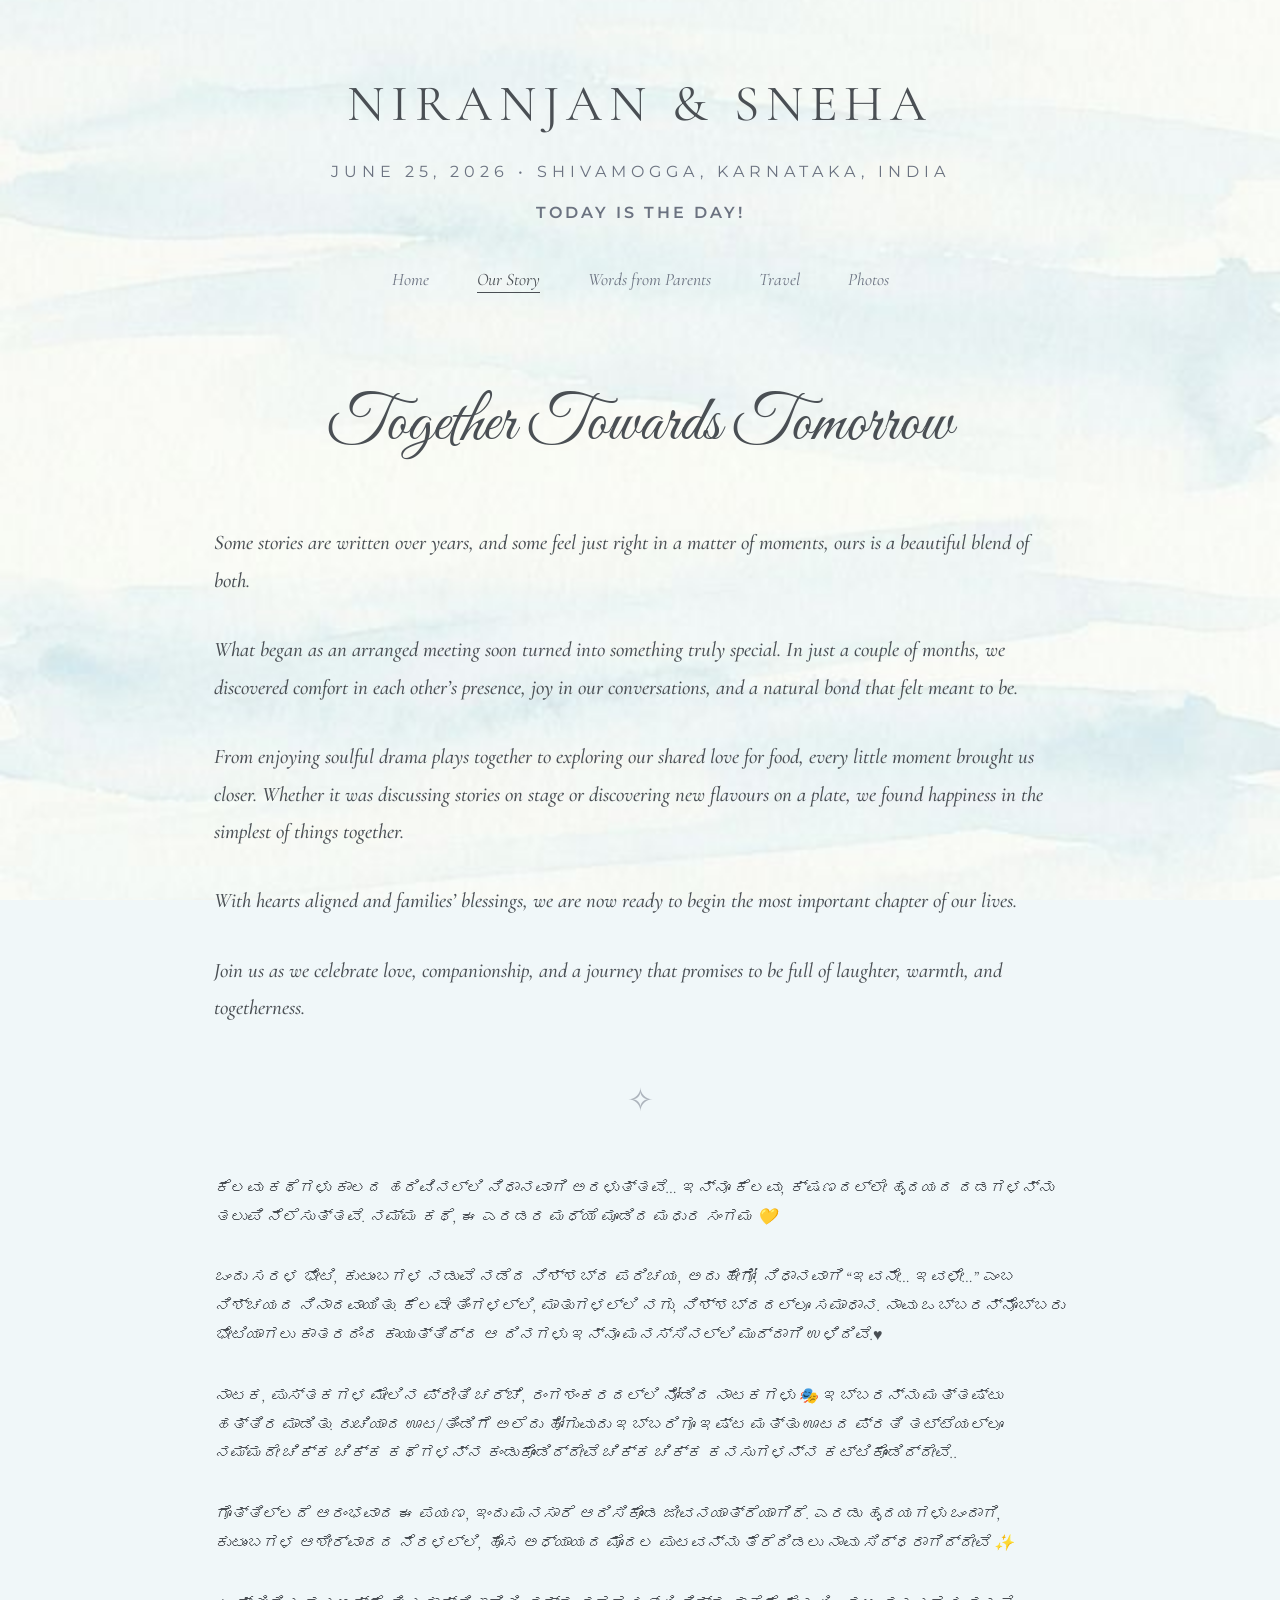
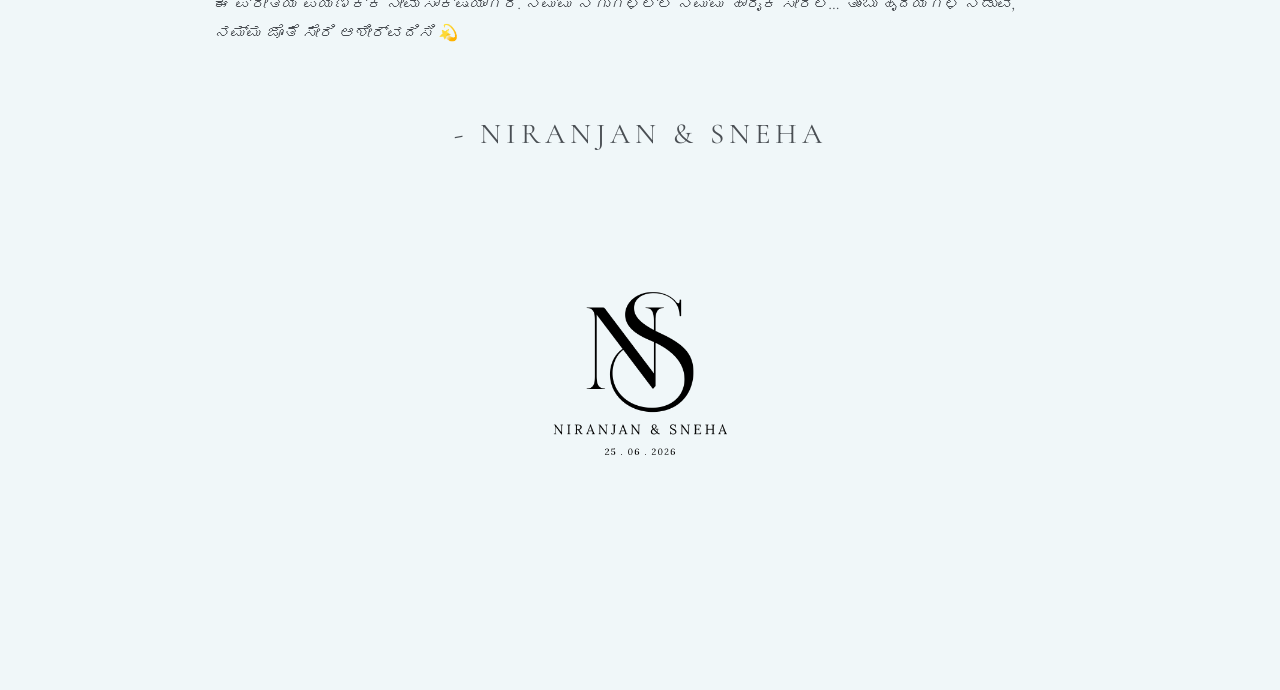
==== our-story.html @ 915a5b7e "Add files via upload" ====
<!DOCTYPE html>
<html lang="en">

<head>
    <meta charset="UTF-8">
    <meta name="viewport" content="width=device-width, initial-scale=1.0">
    <title>Our Story | Niranjan & Sneha</title>
    <meta name="description" content="Our Story - Niranjan & Sneha Wedding">
    <link rel="preconnect" href="https://fonts.googleapis.com">
    <link rel="preconnect" href="https://fonts.gstatic.com" crossorigin>
    <link
        href="https://fonts.googleapis.com/css2?family=Nanum+Myeongjo:wght@400;700;800&family=Cormorant+Garamond:ital,wght@0,400;0,500;0,600;1,400;1,500&family=Montserrat:wght@300;400;500&family=Great+Vibes&display=swap"
        rel="stylesheet">
    <link rel="stylesheet" href="styles.css">
</head>

<body>
    <div class="mobile-header">
        <button class="hamburger" id="hamburger-btn" aria-label="Toggle Navigation">
            <span class="bar"></span>
            <span class="bar"></span>
            <span class="bar"></span>
        </button>
        <div class="monogram">N&S</div>
    </div>

    <nav class="mobile-nav" id="mobile-nav">
        <ul>
            <li><a href="index.html">Home</a></li>
            <li><a href="our-story.html">Our Story</a></li>
            <li><a href="words-from-parents.html">Words from Parents</a></li>
            <li><a href="travel.html">Travel</a></li>

            <li><a href="photos.html">Photos</a></li>


        </ul>
    </nav>

    <div class="desktop-header">
        <h1 class="desktop-title">NIRANJAN & SNEHA</h1>
        <p class="desktop-subtitle">JUNE 25, 2026 &bull; SHIVAMOGGA, KARNATAKA, INDIA</p>
        <p class="countdown desktop-countdown">CALCULATING DAYS...</p>
        <nav class="desktop-nav">
            <ul>
                <li><a href="index.html">Home</a></li>
                <li><a href="our-story.html" class="active">Our Story</a></li>
                <li><a href="words-from-parents.html">Words from Parents</a></li>
                <li><a href="travel.html">Travel</a></li>

                <li><a href="photos.html">Photos</a></li>


            </ul>
        </nav>
    </div>

    <main>
        <div class="mobile-only fade-in" style="text-align: center; margin-top: 2rem; padding: 0 1.5rem;">
            <h1 class="mobile-title">NIRANJAN & SNEHA</h1>
            <p class="mobile-subtitle">JUNE 25, 2026 &bull; SHIVAMOGGA, KARNATAKA, INDIA</p>
            <p class="countdown">CALCULATING DAYS...</p>
        </div>

        <div class="story-section fade-in">
            <h2 class="script-title"
                style="text-align: center; margin-bottom: 3rem; font-size: clamp(2.5rem, 8vw, 4rem);">Together Towards
                Tomorrow</h2>

            <p class="story-paragraph">Some stories are written over years, and some feel just right in a matter of
                moments, ours is a beautiful blend of both.</p>

            <p class="story-paragraph">What began as an arranged meeting soon turned into something truly special. In
                just a couple of months, we discovered comfort in each other’s presence, joy in our conversations, and a
                natural bond that felt meant to be.</p>

            <p class="story-paragraph">From enjoying soulful drama plays together to exploring our shared love for food,
                every little moment brought us closer. Whether it was discussing stories on stage or discovering new
                flavours on a plate, we found happiness in the simplest of things together.</p>

            <p class="story-paragraph">With hearts aligned and families’ blessings, we are now ready to begin the most
                important chapter of our lives.</p>

            <p class="story-paragraph">Join us as we celebrate love, companionship, and a journey that promises to be
                full of laughter, warmth, and togetherness.</p>

            <div style="text-align: center; margin: 3rem 0;">
                <span style="font-size: 2rem; color: var(--text-muted); opacity: 0.5;">✧</span>
            </div>

            <p class="story-paragraph" style="font-size: 16px;">ಕೆಲವು ಕಥೆಗಳು ಕಾಲದ ಹರಿವಿನಲ್ಲಿ ನಿಧಾನವಾಗಿ ಅರಳುತ್ತವೆ… ಇನ್ನೂ
                ಕೆಲವು, ಕ್ಷಣದಲ್ಲೇ ಹೃದಯದ ದಡಗಳನ್ನು ತಲುಪಿ ನೆಲೆಸುತ್ತವೆ. ನಮ್ಮ ಕಥೆ, ಈ ಎರಡರ ಮಧ್ಯೆ ಮೂಡಿದ ಮಧುರ ಸಂಗಮ 💛</p>

            <p class="story-paragraph" style="font-size: 16px;">ಒಂದು ಸರಳ ಭೇಟಿ, ಕುಟುಂಬಗಳ ನಡುವೆ ನಡೆದ ನಿಶ್ಶಬ್ದ ಪರಿಚಯ, ಅದು
                ಹೇಗೋ, ನಿಧಾನವಾಗಿ “ಇವನೇ… ಇವಳೇ…” ಎಂಬ ನಿಶ್ಚಯದ ನಿನಾದವಾಯಿತು. ಕೆಲವೇ ತಿಂಗಳಲ್ಲಿ, ಮಾತುಗಳಲ್ಲಿ ನಗು, ನಿಶ್ಶಬ್ದದಲ್ಲೂ
                ಸಮಾಧಾನ. ನಾವು ಒಬ್ಬರನ್ನೊಬ್ಬರು ಭೇಟಿಯಾಗಲು ಕಾತರದಿಂದ ಕಾಯುತ್ತಿದ್ದ ಆ ದಿನಗಳು ಇನ್ನೂ ಮನಸ್ಸಿನಲ್ಲಿ ಮುದ್ದಾಗಿ
                ಉಳಿದಿವೆ.♥️</p>

            <p class="story-paragraph" style="font-size: 16px;">ನಾಟಕ, ಪುಸ್ತಕಗಳ ಮೇಲಿನ ಪ್ರೀತಿ ಚರ್ಚೆ, ರಂಗಶಂಕರದಲ್ಲಿ ನೋಡಿದ
                ನಾಟಕಗಳು 🎭 ಇಬ್ಬರನ್ನು ಮತ್ತಷ್ಟು ಹತ್ತಿರ ಮಾಡಿತು. ರುಚಿಯಾದ ಊಟ/ತಿಂಡಿಗೆ ಅಲೆದು ಹೋಗುವುದು ಇಬ್ಬರಿಗೂ ಇಷ್ಟ ಮತ್ತು ಊಟದ
                ಪ್ರತಿ ತಟ್ಟೆಯಲ್ಲೂ ನಮ್ಮದೇ ಚಿಕ್ಕ ಚಿಕ್ಕ ಕಥೆಗಳನ್ನ ಕಂಡುಕೊಂಡಿದ್ದೇವೆ ಚಿಕ್ಕ ಚಿಕ್ಕ ಕನಸುಗಳನ್ನ ಕಟ್ಟಿಕೊಂಡಿದ್ದೇವೆ..
            </p>

            <p class="story-paragraph" style="font-size: 16px;">ಗೊತ್ತಿಲ್ಲದೆ ಆರಂಭವಾದ ಈ ಪಯಣ, ಇಂದು ಮನಸಾರೆ ಆರಿಸಿಕೊಂಡ
                ಜೀವನಯಾತ್ರೆಯಾಗಿದೆ. ಎರಡು ಹೃದಯಗಳು ಒಂದಾಗಿ, ಕುಟುಂಬಗಳ ಆಶೀರ್ವಾದದ ನೆರಳಲ್ಲಿ, ಹೊಸ ಅಧ್ಯಾಯದ ಮೊದಲ ಪುಟವನ್ನು ತೆರೆದಿಡಲು
                ನಾವು ಸಿದ್ಧರಾಗಿದ್ದೇವೆ ✨</p>

            <p class="story-paragraph" style="font-size: 16px;">ಈ ಪ್ರೀತಿಯ ಪಯಣಕ್ಕೆ ನೀವು ಸಾಕ್ಷಿಯಾಗಿರಿ. ನಮ್ಮ ನಗುಗಳಲ್ಲಿ
                ನಿಮ್ಮ ಹಾರೈಕೆ ಸೇರಲಿ… ತುಂಬು ಹೃದಯಗಳ ನಡುವೆ, ನಮ್ಮ ಜೊತೆ ಸೇರಿ ಆಶೀರ್ವದಿಸಿ 💫</p>

            <p class="story-signature fade-in"
                style="font-family: var(--font-serif); font-size: 1.8rem; letter-spacing: 5px; margin-top: 4rem; text-align: center; color: var(--text-color);">
                - NIRANJAN &amp; SNEHA</p>
        </div>

        <div class="footer-section fade-in" style="margin-top: 4rem; text-align: center; padding-bottom: 5rem;">
            <div>
                <img src="images/monogram.png" alt="N&amp;S Monogram"
                    style="max-width: 90%; max-height: 300px; width: auto; height: auto;">
            </div>
        </div>
    </main>

    <script src="script.js"></script>
</body>

</html>
---- styles.css ----
:root {
    --text-color: #4a4f54;
    --text-muted: #6b7280;
    --bg-color: #f0f7f9;
    --border-color: #d1d5db;
    --rsvp-bg: #5a5a5a;
    --rsvp-hover: #404040;
    --font-serif: 'Cormorant Garamond', serif;
    --font-sans: 'Montserrat', sans-serif;
    --font-script: 'Great Vibes', cursive;
    --font-monogram: 'Nanum Myeongjo', serif;
}

* {
    box-sizing: border-box;
    margin: 0;
    padding: 0;
}

body {
    font-family: var(--font-serif);
    color: var(--text-color);
    background-color: var(--bg-color);
    background-image: url('images/background.png');
    background-size: cover;
    background-position: center;
    background-attachment: fixed;
    line-height: 1.6;
    overflow-x: hidden;
}

/* Mobile Header (Hidden on Desktop) */
.mobile-header {
    display: none;
    align-items: center;
    justify-content: center;
    padding: 1.5rem 1rem;
    position: relative;
    background: transparent;
}

.hamburger {
    position: absolute;
    left: 1.5rem;
    background: rgba(255, 255, 255, 0.65);
    backdrop-filter: blur(5px);
    -webkit-backdrop-filter: blur(5px);
    border: none;
    border-radius: 50%;
    width: 48px;
    height: 48px;
    cursor: pointer;
    display: flex;
    flex-direction: column;
    align-items: center;
    justify-content: center;
    gap: 5px;
    box-shadow: 0 4px 15px rgba(0, 0, 0, 0.08);
    z-index: 100;
    animation: attentionPulse 1.2s ease-in-out 5;
}

.hamburger .bar {
    width: 25px;
    height: 2px;
    background-color: var(--text-color);
    transition: 0.3s;
}

.hamburger.open .bar:nth-child(1) {
    transform: translateY(8px) rotate(45deg);
}

.hamburger.open .bar:nth-child(2) {
    opacity: 0;
}

.hamburger.open .bar:nth-child(3) {
    transform: translateY(-8px) rotate(-45deg);
}

.monogram {
    font-family: var(--font-monogram);
    font-size: 2.2rem;
    font-style: normal;
    font-weight: 500;
    letter-spacing: 2px;
}

/* Mobile Nav Overlay */
.mobile-nav {
    position: fixed;
    top: 0;
    left: -100%;
    width: 80%;
    max-width: 300px;
    height: 100vh;
    background: rgba(255, 255, 255, 0.95);
    backdrop-filter: blur(10px);
    z-index: 99;
    transition: left 0.4s ease;
    padding-top: 6rem;
    box-shadow: 2px 0 10px rgba(0, 0, 0, 0.1);
}

.mobile-nav.open {
    left: 0;
}

.mobile-nav ul {
    list-style: none;
    padding: 0 2rem;
}

.mobile-nav ul li {
    margin-bottom: 2rem;
}

.mobile-nav ul li a {
    text-decoration: none;
    color: var(--text-color);
    font-family: var(--font-sans);
    font-size: 0.85rem;
    letter-spacing: 3px;
    text-transform: uppercase;
    transition: color 0.3s;
}

.mobile-nav ul li a:hover {
    color: #000;
}

/* Desktop Header */
.desktop-header {
    text-align: center;
    padding: 4rem 1rem 2rem;
}

.desktop-title {
    font-size: 3.2rem;
    font-weight: 400;
    letter-spacing: 7px;
    margin-bottom: 0.8rem;
    color: var(--text-color);
}

.desktop-subtitle {
    font-family: var(--font-sans);
    font-size: 1rem;
    letter-spacing: 5px;
    color: var(--text-muted);
    margin-bottom: 1rem;
}

.desktop-nav ul {
    list-style: none;
    display: flex;
    justify-content: center;
    flex-wrap: wrap;
    gap: 3rem;
}

.desktop-nav a {
    text-decoration: none;
    color: var(--text-muted);
    font-style: italic;
    font-size: 1.1rem;
    position: relative;
    padding-bottom: 3px;
    transition: color 0.3s;
}

.desktop-nav a:hover,
.desktop-nav a.active {
    color: var(--text-color);
}

.desktop-nav a.active::after {
    content: '';
    position: absolute;
    bottom: 0;
    left: 0;
    width: 100%;
    height: 1px;
    background-color: var(--text-color);
}

/* Main Content */
main {
    max-width: 1400px;
    margin: 0 auto;
    padding: 0 2rem 5rem;
}

.hero-section {
    width: 100%;
    overflow: hidden;
}

.hero-image {
    width: 100%;
    height: auto;
    object-fit: cover;
    box-shadow: 0 15px 40px rgba(0, 0, 0, 0.08);
}

.mobile-content {
    display: block;
    /* now visible on desktop */
    text-align: center;
    margin-top: 1.5rem;
}

.mobile-only {
    display: none;
    /* hide titles on desktop */
}

.mobile-title {
    font-size: 2.5rem;
    font-weight: 400;
    letter-spacing: 6px;
    margin-top: 1.5rem;
}

.mobile-subtitle {
    font-family: var(--font-sans);
    font-size: 0.95rem;
    letter-spacing: 4px;
    margin-top: 1rem;
    margin-bottom: 0.8rem;
    color: var(--text-muted);
}

.countdown {
    font-family: var(--font-sans);
    font-size: 1rem;
    font-weight: 600;
    letter-spacing: 3px;
    color: var(--text-muted);
    margin-bottom: 2.5rem;
}

.separator {
    border: none;
    border-top: 1px solid var(--text-color);
    width: 250px;
    margin: 1.5rem auto;
    opacity: 0.3;
}

.event-date,
.event-location {
    font-family: var(--font-sans);
    font-size: 1.1rem;
    letter-spacing: 5px;
    margin: 1rem 0;
    line-height: 2;
    color: var(--text-muted);
}

.btn-rsvp {
    display: inline-block;
    background-color: var(--rsvp-bg);
    color: #fff;
    text-decoration: none;
    font-family: var(--font-sans);
    font-size: 0.85rem;
    letter-spacing: 4px;
    padding: 1rem 3rem;
    margin: 3rem 0;
    transition: background-color 0.3s, transform 0.2s, box-shadow 0.3s;
    border-radius: 2px;
}

.btn-rsvp:hover {
    background-color: var(--rsvp-hover);
    transform: translateY(-2px);
    box-shadow: 0 10px 20px rgba(0, 0, 0, 0.1);
}

.event-details {
    margin-top: 2rem;
}

.script-title {
    font-family: var(--font-script);
    font-size: 3rem;
    font-weight: 400;
    margin-bottom: 1rem;
    color: var(--text-color);
}

.detail-date,
.detail-time {
    font-family: var(--font-sans);
    font-size: 0.9rem;
    letter-spacing: 4px;
    margin-bottom: 0.5rem;
    color: var(--text-color);
}

.split-details {
    display: flex;
    justify-content: center;
    align-items: center;
    gap: 3rem;
    margin: 4rem auto 5rem;
    font-family: var(--font-sans);
    font-size: 2.2rem;
    letter-spacing: 4px;
    line-height: 1.4;
    color: var(--text-color);
}

.split-left {
    text-align: right;
}

.split-right {
    text-align: left;
}

.split-divider {
    width: 1px;
    height: 130px;
    background-color: var(--text-color);
    opacity: 0.4;
}

.detail-venue {
    font-family: var(--font-serif);
    font-size: 1.2rem;
    font-style: italic;
    color: var(--text-color);
    line-height: 1.6;
    letter-spacing: 1px;
    margin-top: 0.5rem;
}

.nav-link {
    display: inline-flex;
    flex-direction: column;
    align-items: center;
    margin-top: 1.5rem;
    text-decoration: none;
}

.click-text {
    font-family: var(--font-sans);
    font-size: 0.75rem;
    letter-spacing: 2px;
    color: var(--text-muted);
    margin-top: 0.3rem;
    text-transform: uppercase;
    transition: color 0.3s;
}

.nav-link:hover .click-text {
    color: var(--text-color);
}

.nav-icon {
    width: 1.8rem;
    height: 1.8rem;
    color: var(--text-muted);
    transition: transform 0.3s, color 0.3s;
}

.nav-link:hover .nav-icon {
    transform: translateY(-3px);
    color: var(--text-color);
}

/* Media Queries for Mobile/Tablet */
@media screen and (max-width: 900px) {
    .desktop-header {
        display: none;
    }

    .mobile-header {
        display: flex;
    }

    main {
        padding: 0;
    }

    .hero-image {
        border-radius: 0;
        box-shadow: none;
        max-height: auto;
    }

    .mobile-content {
        display: block;
        padding: 0 1.5rem;
    }

    .mobile-only {
        display: block;
    }

    .split-details {
        font-size: 1.8rem;
        gap: 1.5rem;
        margin: 3rem auto;
    }

    .split-divider {
        height: 100px;
    }
}


.story-section {
    max-width: 900px;
    margin: 3rem auto;
    padding: 0 1.5rem;
}

.story-paragraph {
    font-family: var(--font-serif);
    font-size: 1.3rem;
    font-style: italic;
    line-height: 1.8;
    color: var(--text-color);
    margin-bottom: 2rem;
    font-weight: 500;
}

/* Animations */
.fade-in {
    opacity: 0;
    transform: translateY(20px);
    transition: opacity 0.8s ease-out, transform 0.8s ease-out;
}

.fade-in.visible {
    opacity: 1;
    transform: translateY(0);
}

@keyframes attentionPulse {
    0% {
        transform: scale(1);
    }

    50% {
        transform: scale(1.15);
    }

    100% {
        transform: scale(1);
    }
}
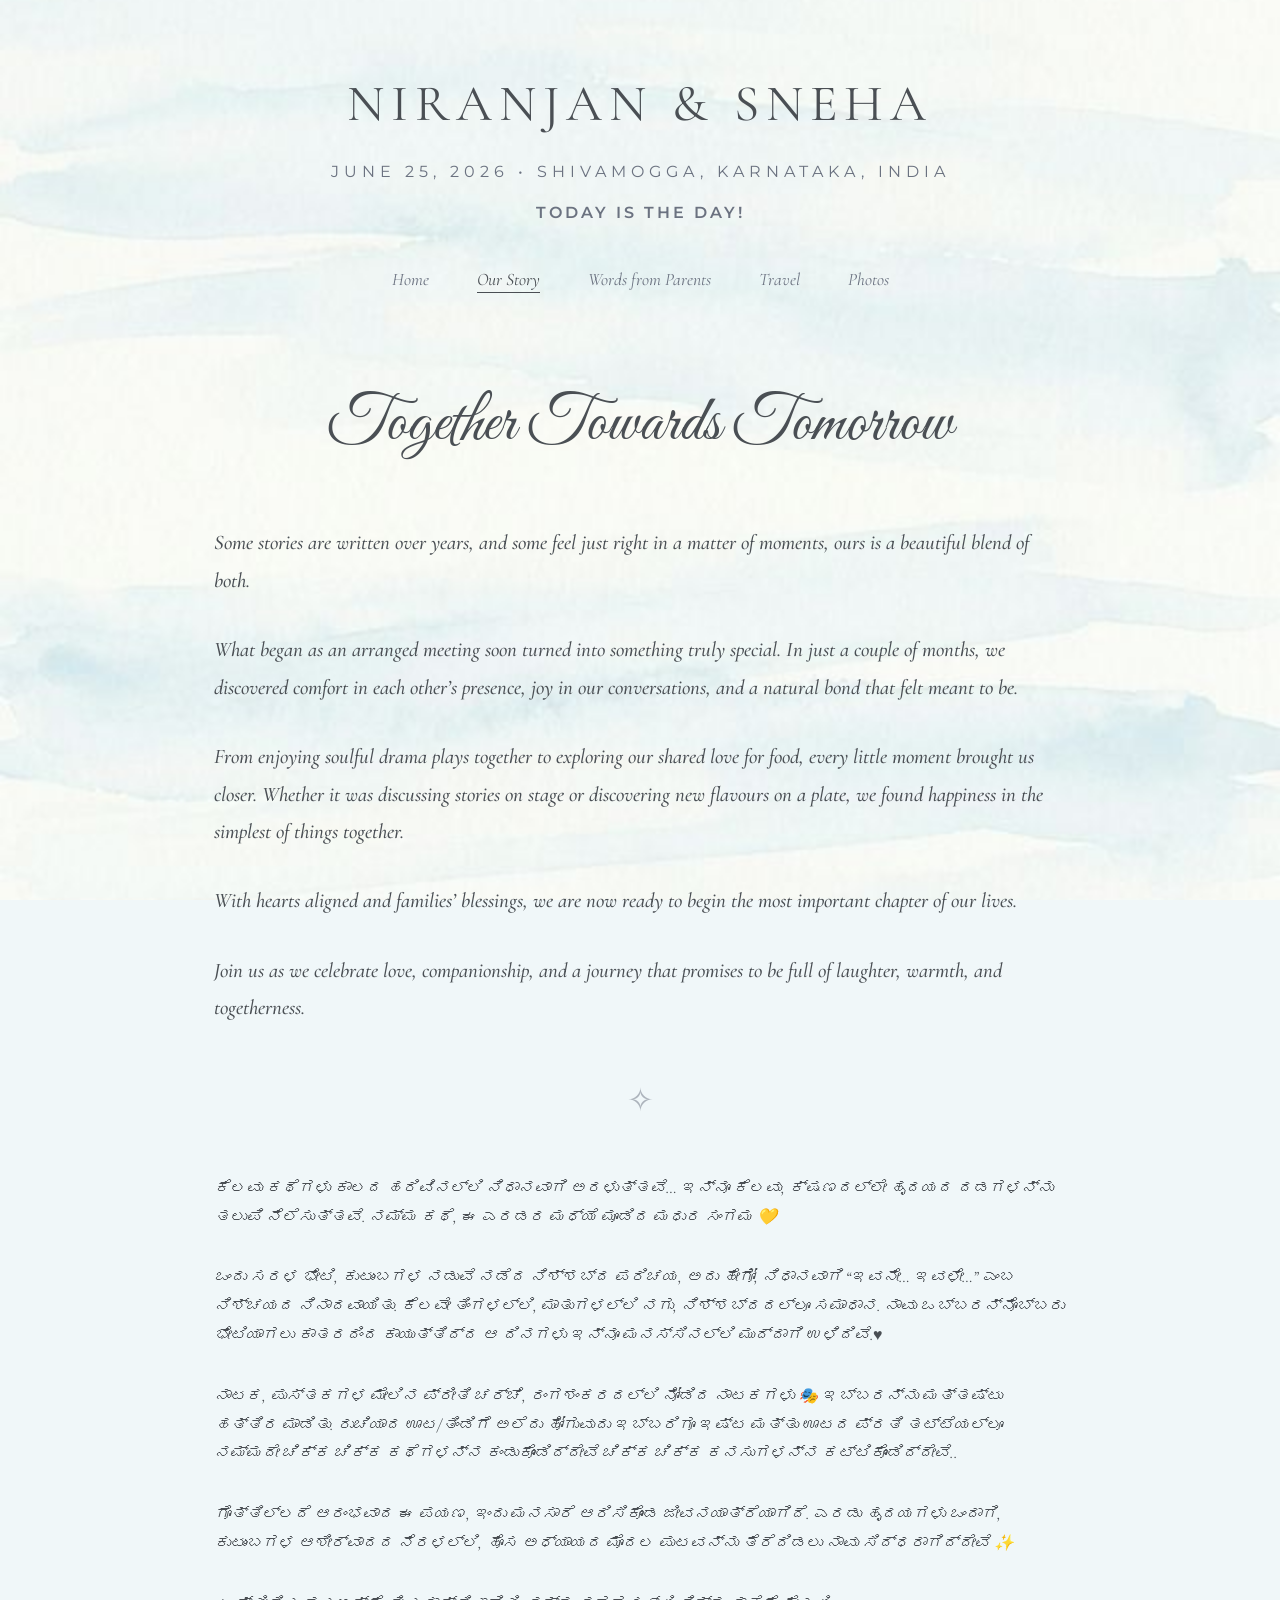
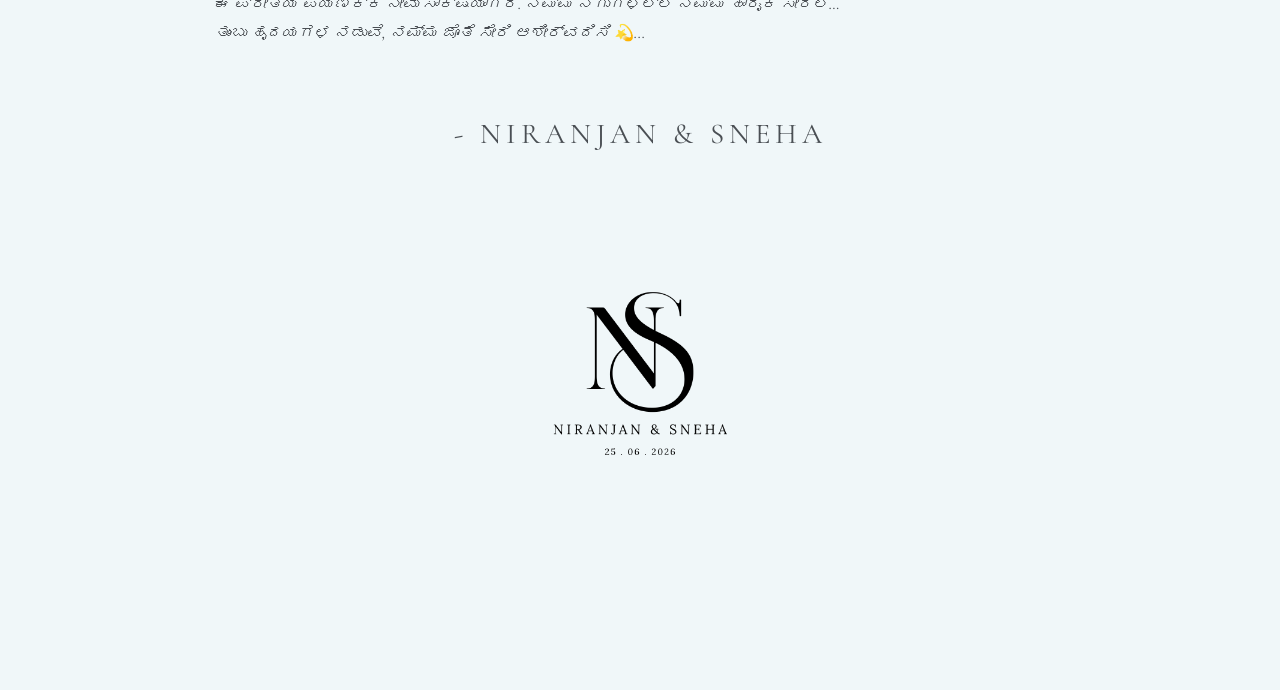
==== commit c288d88a: "Updated our story page" ====
--- a/our-story.html
+++ b/our-story.html
@@ -106,7 +106,8 @@
                 ನಾವು ಸಿದ್ಧರಾಗಿದ್ದೇವೆ ✨</p>
 
             <p class="story-paragraph" style="font-size: 16px;">ಈ ಪ್ರೀತಿಯ ಪಯಣಕ್ಕೆ ನೀವು ಸಾಕ್ಷಿಯಾಗಿರಿ. ನಮ್ಮ ನಗುಗಳಲ್ಲಿ
-                ನಿಮ್ಮ ಹಾರೈಕೆ ಸೇರಲಿ… ತುಂಬು ಹೃದಯಗಳ ನಡುವೆ, ನಮ್ಮ ಜೊತೆ ಸೇರಿ ಆಶೀರ್ವದಿಸಿ 💫</p>
+                ನಿಮ್ಮ ಹಾರೈಕೆ ಸೇರಲಿ… <br>
+                ತುಂಬು ಹೃದಯಗಳ ನಡುವೆ, ನಮ್ಮ ಜೊತೆ ಸೇರಿ ಆಶೀರ್ವದಿಸಿ 💫...</p>
 
             <p class="story-signature fade-in"
                 style="font-family: var(--font-serif); font-size: 1.8rem; letter-spacing: 5px; margin-top: 4rem; text-align: center; color: var(--text-color);">
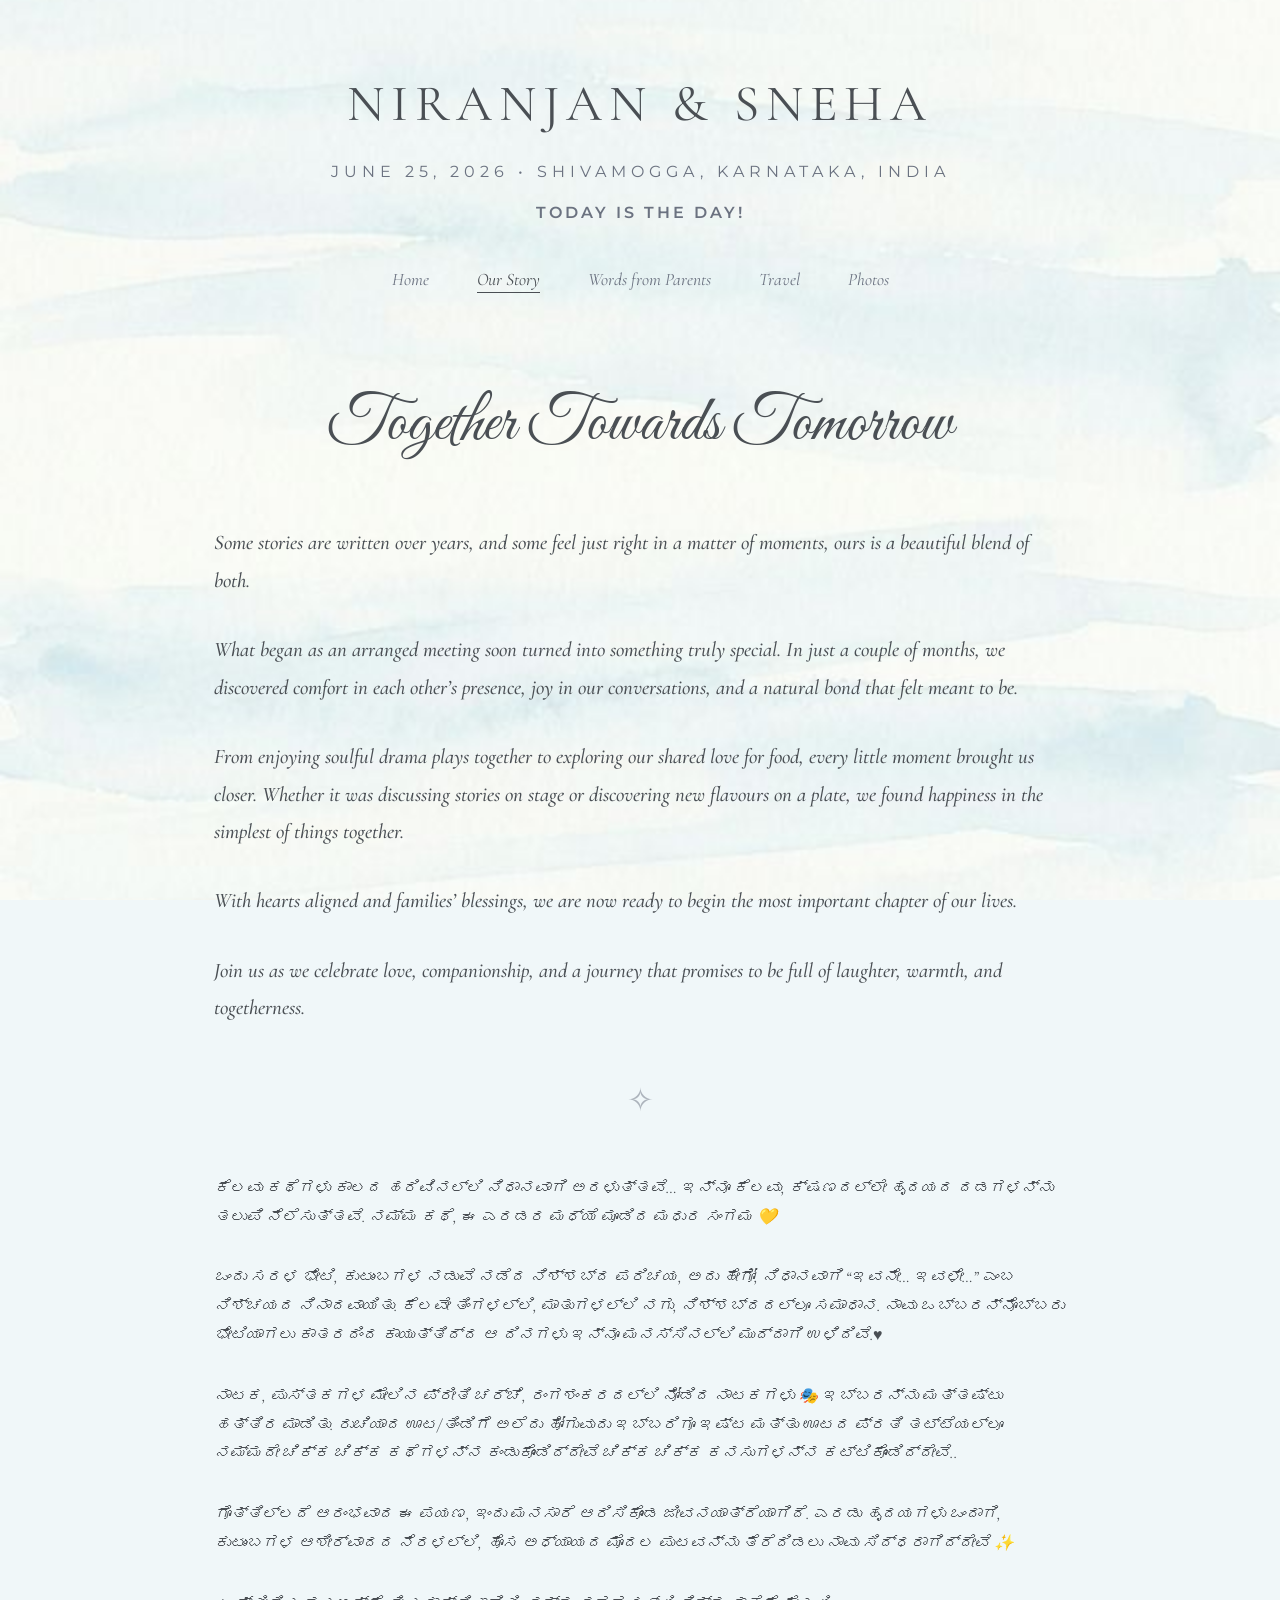
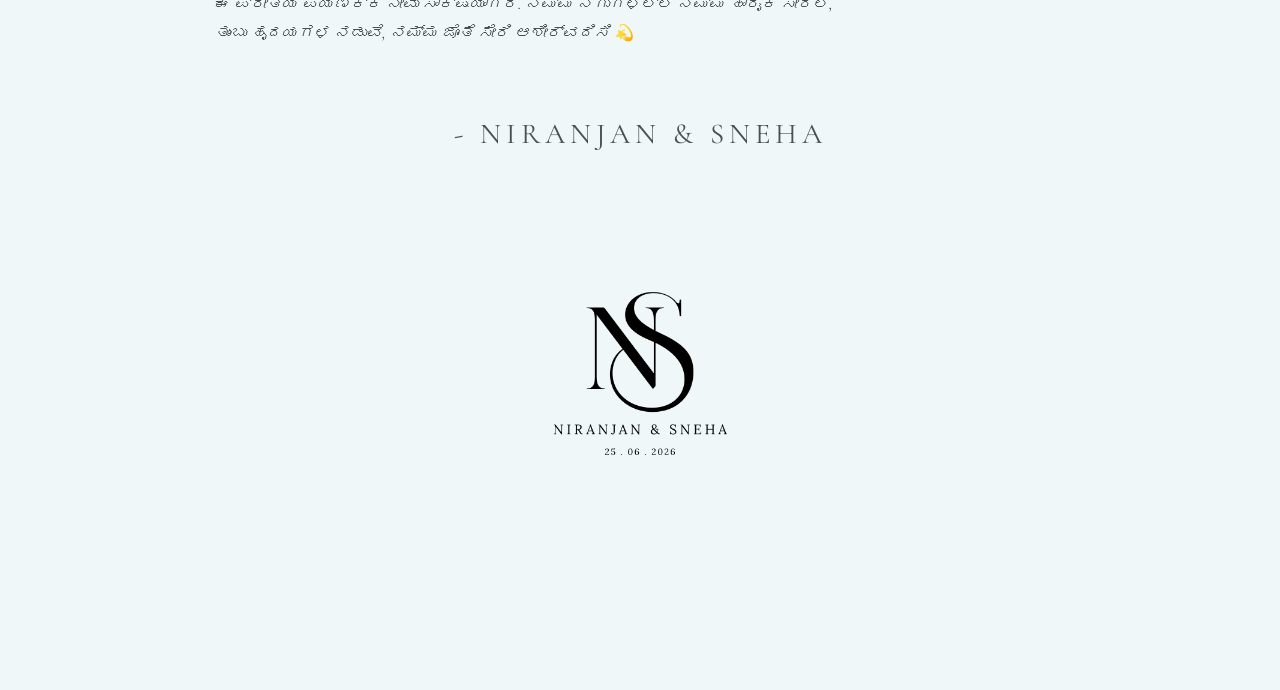
==== commit f7b8b9d5: "Updated our-story page" ====
--- a/our-story.html
+++ b/our-story.html
@@ -106,8 +106,7 @@
                 ನಾವು ಸಿದ್ಧರಾಗಿದ್ದೇವೆ ✨</p>
 
             <p class="story-paragraph" style="font-size: 16px;">ಈ ಪ್ರೀತಿಯ ಪಯಣಕ್ಕೆ ನೀವು ಸಾಕ್ಷಿಯಾಗಿರಿ. ನಮ್ಮ ನಗುಗಳಲ್ಲಿ
-                ನಿಮ್ಮ ಹಾರೈಕೆ ಸೇರಲಿ… <br>
-                ತುಂಬು ಹೃದಯಗಳ ನಡುವೆ, ನಮ್ಮ ಜೊತೆ ಸೇರಿ ಆಶೀರ್ವದಿಸಿ 💫...</p>
+                ನಿಮ್ಮ ಹಾರೈಕೆ ಸೇರಲಿ, <br>ತುಂಬು ಹೃದಯಗಳ ನಡುವೆ, ನಮ್ಮ ಜೊತೆ ಸೇರಿ ಆಶೀರ್ವದಿಸಿ 💫</p>
 
             <p class="story-signature fade-in"
                 style="font-family: var(--font-serif); font-size: 1.8rem; letter-spacing: 5px; margin-top: 4rem; text-align: center; color: var(--text-color);">
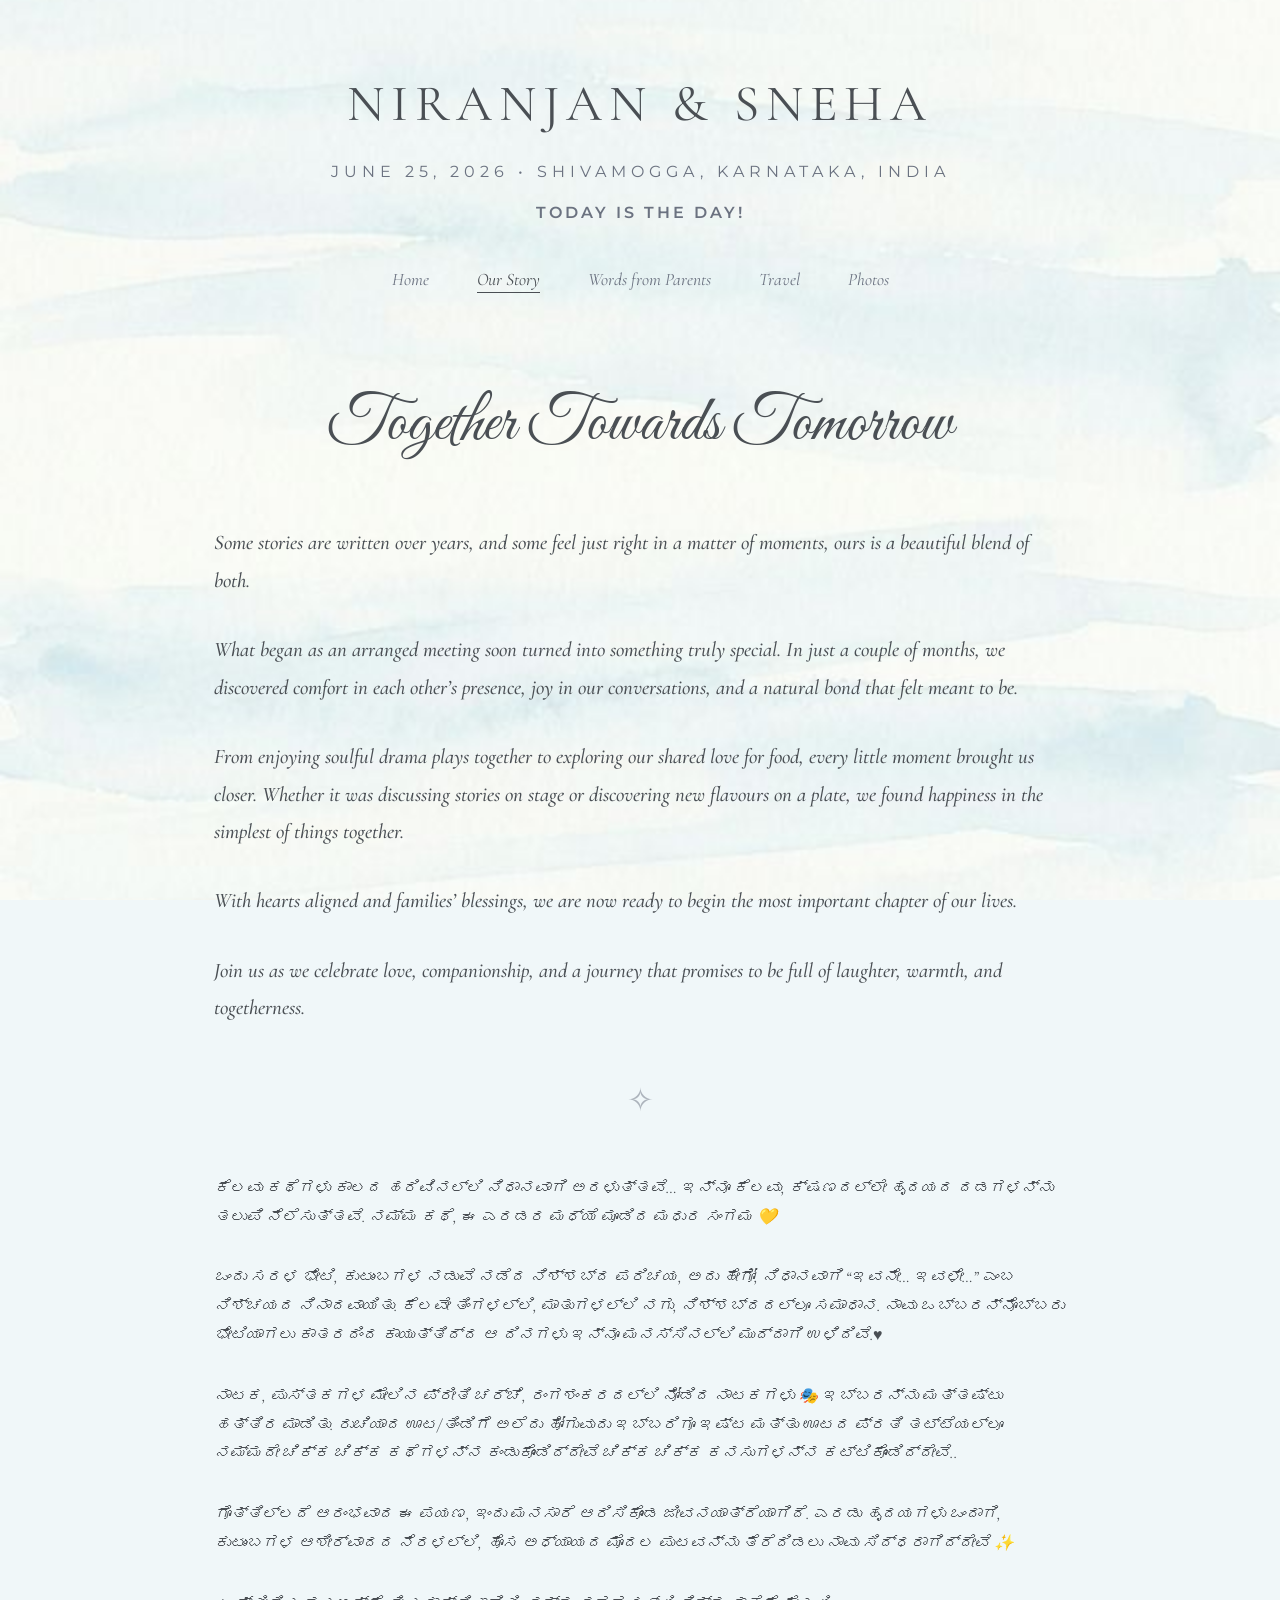
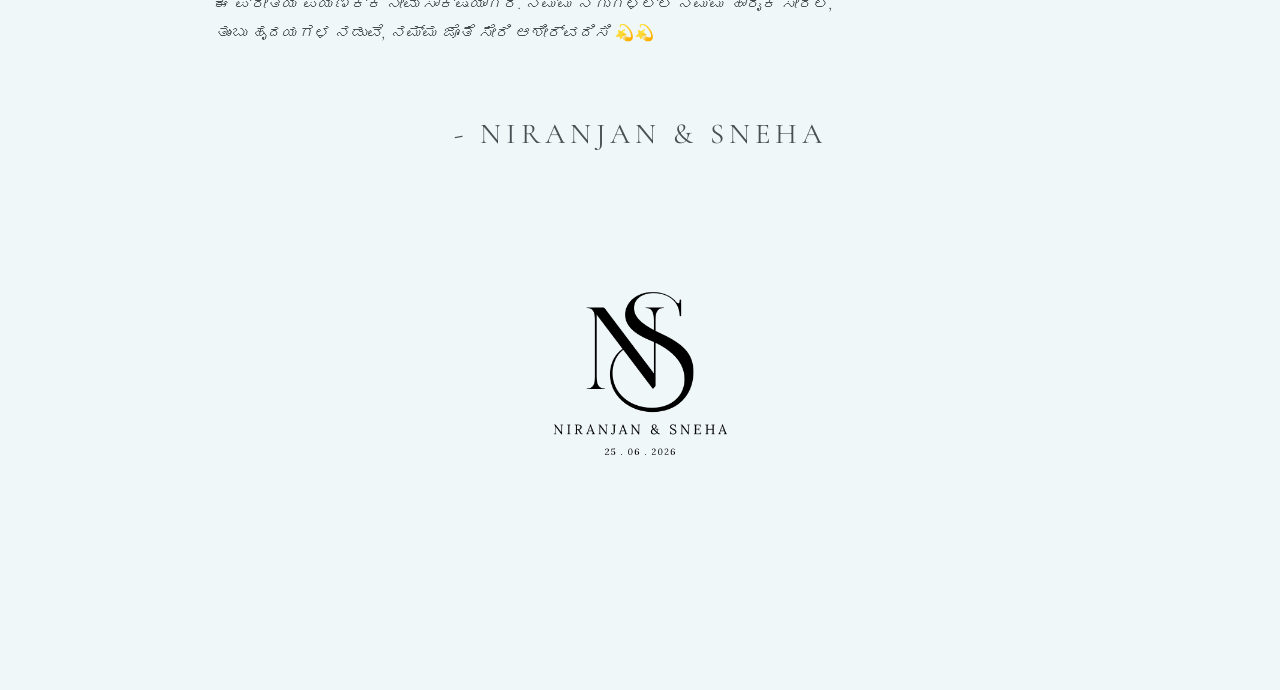
==== commit 70632bf6: "Updated website content" ====
--- a/our-story.html
+++ b/our-story.html
@@ -106,7 +106,7 @@
                 ನಾವು ಸಿದ್ಧರಾಗಿದ್ದೇವೆ ✨</p>
 
             <p class="story-paragraph" style="font-size: 16px;">ಈ ಪ್ರೀತಿಯ ಪಯಣಕ್ಕೆ ನೀವು ಸಾಕ್ಷಿಯಾಗಿರಿ. ನಮ್ಮ ನಗುಗಳಲ್ಲಿ
-                ನಿಮ್ಮ ಹಾರೈಕೆ ಸೇರಲಿ, <br>ತುಂಬು ಹೃದಯಗಳ ನಡುವೆ, ನಮ್ಮ ಜೊತೆ ಸೇರಿ ಆಶೀರ್ವದಿಸಿ 💫</p>
+                ನಿಮ್ಮ ಹಾರೈಕೆ ಸೇರಲಿ, <br>ತುಂಬು ಹೃದಯಗಳ ನಡುವೆ, ನಮ್ಮ ಜೊತೆ ಸೇರಿ ಆಶೀರ್ವದಿಸಿ 💫💫</p>
 
             <p class="story-signature fade-in"
                 style="font-family: var(--font-serif); font-size: 1.8rem; letter-spacing: 5px; margin-top: 4rem; text-align: center; color: var(--text-color);">
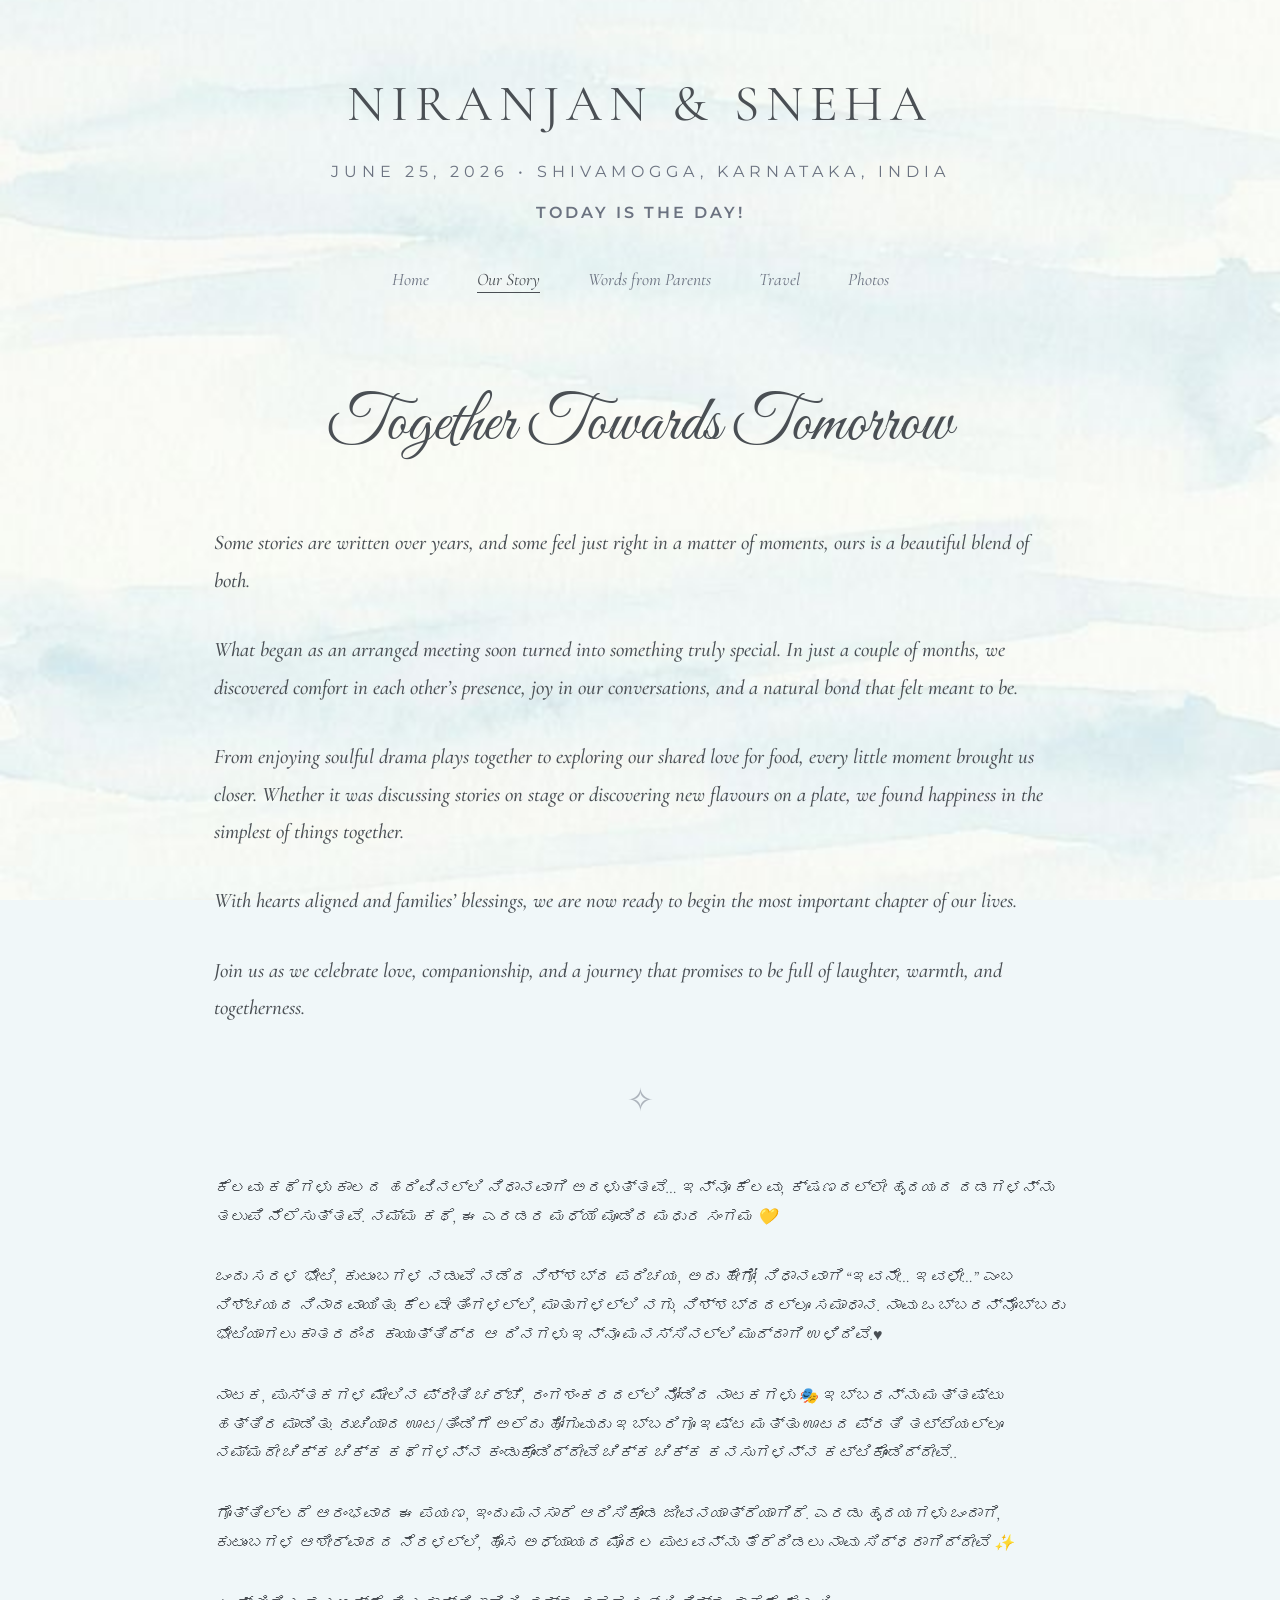
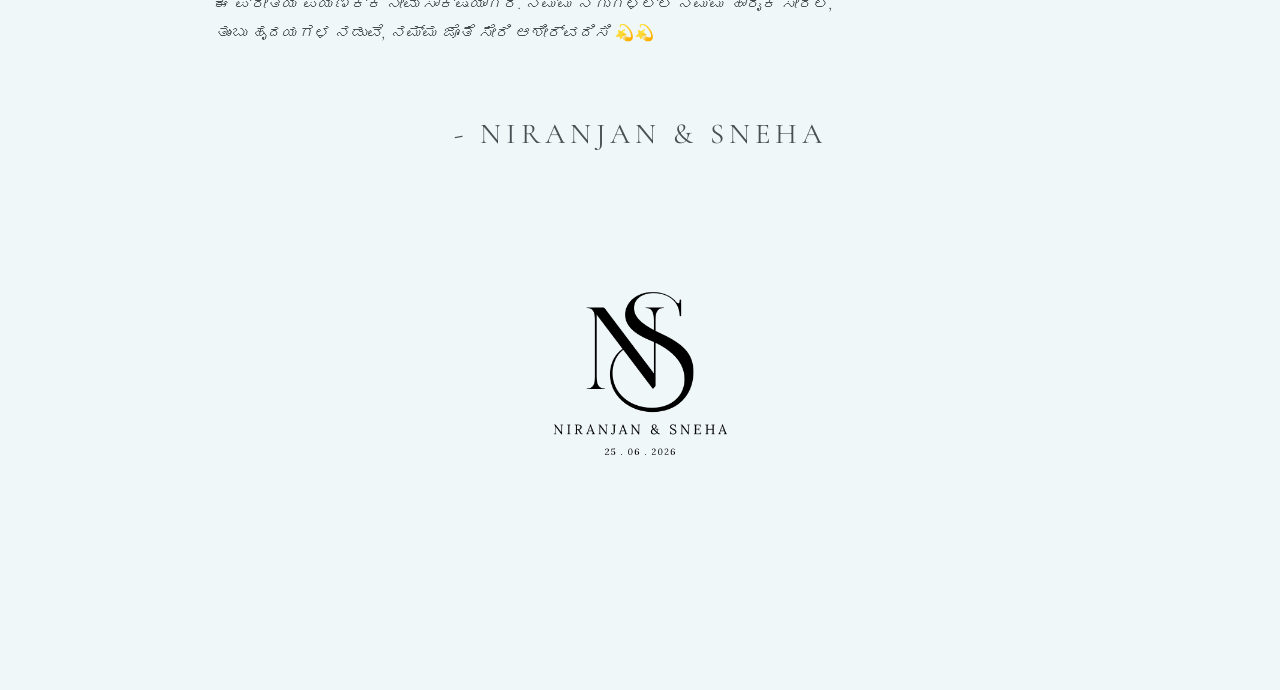
==== commit 53dbfe6b: "Updated wedding website pages" ====
--- a/our-story.html
+++ b/our-story.html
@@ -16,12 +16,13 @@
 
 <body>
     <div class="mobile-header">
-        <button class="hamburger" id="hamburger-btn" aria-label="Toggle Navigation">
-            <span class="bar"></span>
-            <span class="bar"></span>
-            <span class="bar"></span>
-        </button>
-        <div class="monogram">N&S</div>
+        <div style="display: flex; flex-direction: column; align-items: center;">
+            <div class="monogram">N&S</div>
+            <button class="centered-menu-btn" id="hamburger-btn" aria-label="Toggle Navigation">
+                <span class="btn-text-menu">MENU <span style="opacity: 0.5;">|</span> TAP</span>
+                <span class="btn-text-close">CLOSE &#10005;</span>
+            </button>
+        </div>
     </div>
 
     <nav class="mobile-nav" id="mobile-nav">
--- a/styles.css
+++ b/styles.css
@@ -37,47 +37,10 @@
     padding: 1.5rem 1rem;
     position: relative;
     background: transparent;
-}
-
-.hamburger {
-    position: absolute;
-    left: 1.5rem;
-    background: rgba(255, 255, 255, 0.65);
-    backdrop-filter: blur(5px);
-    -webkit-backdrop-filter: blur(5px);
-    border: none;
-    border-radius: 50%;
-    width: 48px;
-    height: 48px;
-    cursor: pointer;
-    display: flex;
-    flex-direction: column;
-    align-items: center;
-    justify-content: center;
-    gap: 5px;
-    box-shadow: 0 4px 15px rgba(0, 0, 0, 0.08);
     z-index: 100;
-    animation: attentionPulse 1.2s ease-in-out 5;
-}
-
-.hamburger .bar {
-    width: 25px;
-    height: 2px;
-    background-color: var(--text-color);
-    transition: 0.3s;
-}
-
-.hamburger.open .bar:nth-child(1) {
-    transform: translateY(8px) rotate(45deg);
-}
-
-.hamburger.open .bar:nth-child(2) {
-    opacity: 0;
-}
-
-.hamburger.open .bar:nth-child(3) {
-    transform: translateY(-8px) rotate(-45deg);
-}
+}
+
+
 
 .monogram {
     font-family: var(--font-monogram);
@@ -91,43 +54,82 @@
 .mobile-nav {
     position: fixed;
     top: 0;
-    left: -100%;
-    width: 80%;
-    max-width: 300px;
+    left: 0;
+    width: 100%;
     height: 100vh;
-    background: rgba(255, 255, 255, 0.95);
+    background: rgba(255, 255, 255, 0.98);
     backdrop-filter: blur(10px);
+    -webkit-backdrop-filter: blur(10px);
     z-index: 99;
-    transition: left 0.4s ease;
-    padding-top: 6rem;
-    box-shadow: 2px 0 10px rgba(0, 0, 0, 0.1);
+    opacity: 0;
+    visibility: hidden;
+    transition: opacity 0.4s ease, visibility 0.4s ease;
+    display: flex;
+    flex-direction: column;
+    align-items: center;
+    justify-content: center;
 }
 
 .mobile-nav.open {
-    left: 0;
+    opacity: 1;
+    visibility: visible;
 }
 
 .mobile-nav ul {
     list-style: none;
-    padding: 0 2rem;
+    padding: 0;
+    text-align: center;
 }
 
 .mobile-nav ul li {
-    margin-bottom: 2rem;
+    margin-bottom: 2.5rem;
 }
 
 .mobile-nav ul li a {
     text-decoration: none;
     color: var(--text-color);
-    font-family: var(--font-sans);
-    font-size: 0.85rem;
+    font-family: var(--font-serif);
+    font-size: 1.8rem;
+    font-style: italic;
+    font-weight: 500;
     letter-spacing: 3px;
-    text-transform: uppercase;
     transition: color 0.3s;
 }
 
 .mobile-nav ul li a:hover {
     color: #000;
+}
+
+.centered-menu-btn {
+    background: none;
+    border: 1px solid rgba(0, 0, 0, 0.15);
+    border-radius: 20px;
+    font-family: var(--font-sans);
+    font-size: 0.65rem;
+    font-weight: 600;
+    letter-spacing: 3px;
+    color: var(--text-color);
+    cursor: pointer;
+    margin-top: 10px;
+    padding: 8px 18px;
+    transition: 0.3s;
+    animation: attentionPulse 1.2s ease-in-out 10;
+}
+
+.centered-menu-btn:active {
+    background: rgba(0, 0, 0, 0.04);
+}
+
+.centered-menu-btn .btn-text-close {
+    display: none;
+}
+
+.centered-menu-btn.open .btn-text-menu {
+    display: none;
+}
+
+.centered-menu-btn.open .btn-text-close {
+    display: inline;
 }
 
 /* Desktop Header */
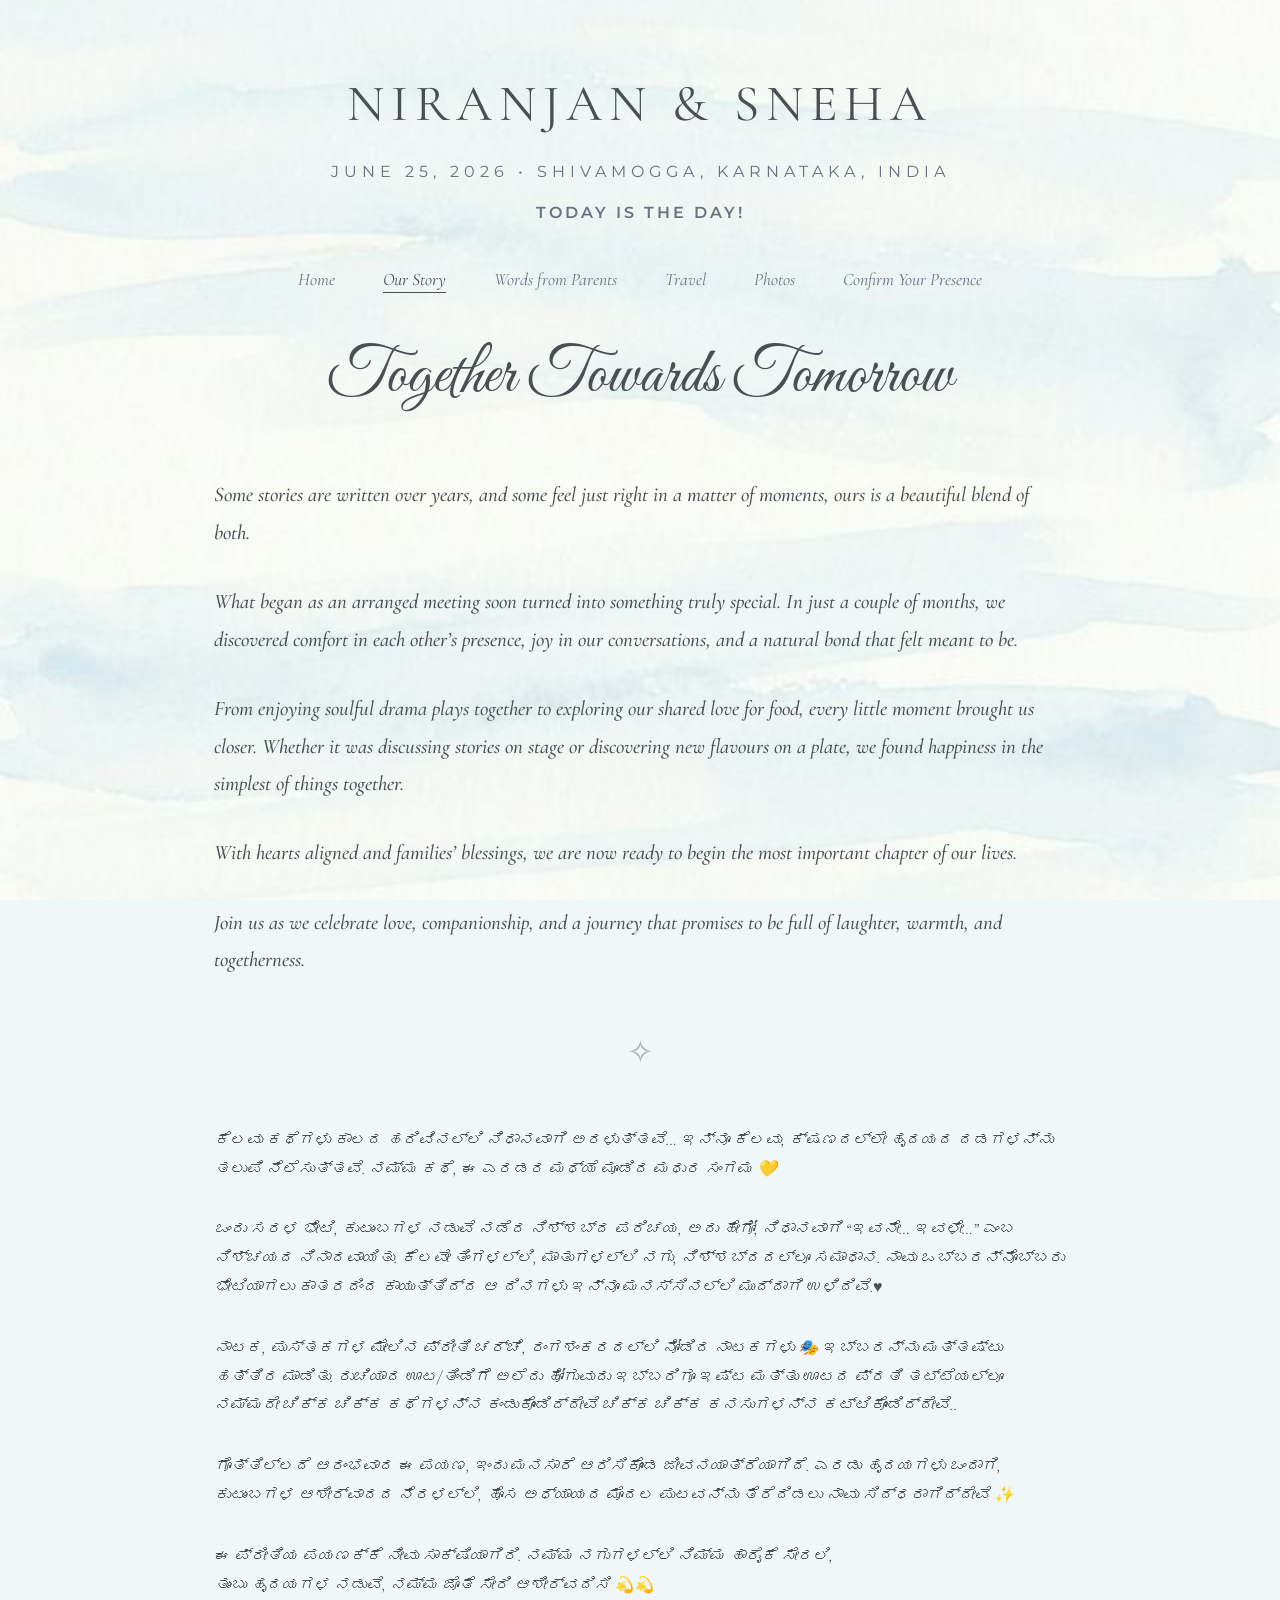
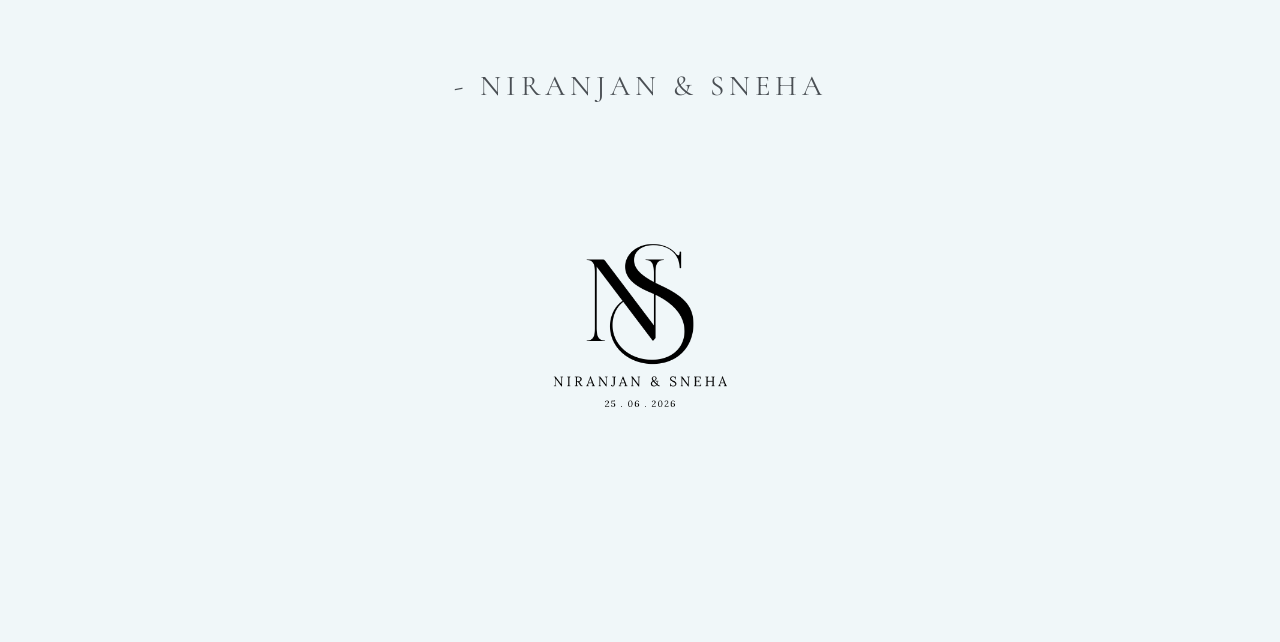
==== commit c49b666e: "Updated wedding invitation pages" ====
--- a/our-story.html
+++ b/our-story.html
@@ -33,6 +33,7 @@
             <li><a href="travel.html">Travel</a></li>
 
             <li><a href="photos.html">Photos</a></li>
+            <li><a href="rsvp.html">Confirm Your Presence</a></li>
 
 
         </ul>
@@ -50,6 +51,7 @@
                 <li><a href="travel.html">Travel</a></li>
 
                 <li><a href="photos.html">Photos</a></li>
+                <li><a href="rsvp.html">Confirm Your Presence</a></li>
 
 
             </ul>
@@ -57,13 +59,13 @@
     </div>
 
     <main>
-        <div class="mobile-only fade-in" style="text-align: center; margin-top: 2rem; padding: 0 1.5rem;">
+        <div class="mobile-only" style="text-align: center; margin-top: 0; padding: 0 1.5rem;">
             <h1 class="mobile-title">NIRANJAN & SNEHA</h1>
-            <p class="mobile-subtitle">JUNE 25, 2026 &bull; SHIVAMOGGA, KARNATAKA, INDIA</p>
-            <p class="countdown">CALCULATING DAYS...</p>
+            <p class="mobile-subtitle" style="margin-bottom: 1rem;">JUNE 25, 2026 &bull; SHIVAMOGGA, KARNATAKA, INDIA
+            </p>
         </div>
 
-        <div class="story-section fade-in">
+        <div class="story-section" style="margin-top: 0;">
             <h2 class="script-title"
                 style="text-align: center; margin-bottom: 3rem; font-size: clamp(2.5rem, 8vw, 4rem);">Together Towards
                 Tomorrow</h2>
--- a/styles.css
+++ b/styles.css
@@ -67,7 +67,8 @@
     display: flex;
     flex-direction: column;
     align-items: center;
-    justify-content: center;
+    justify-content: flex-start;
+    padding-top: 10rem;
 }
 
 .mobile-nav.open {
@@ -90,7 +91,7 @@
     color: var(--text-color);
     font-family: var(--font-serif);
     font-size: 1.8rem;
-    font-style: italic;
+    font-style: normal;
     font-weight: 500;
     letter-spacing: 3px;
     transition: color 0.3s;
